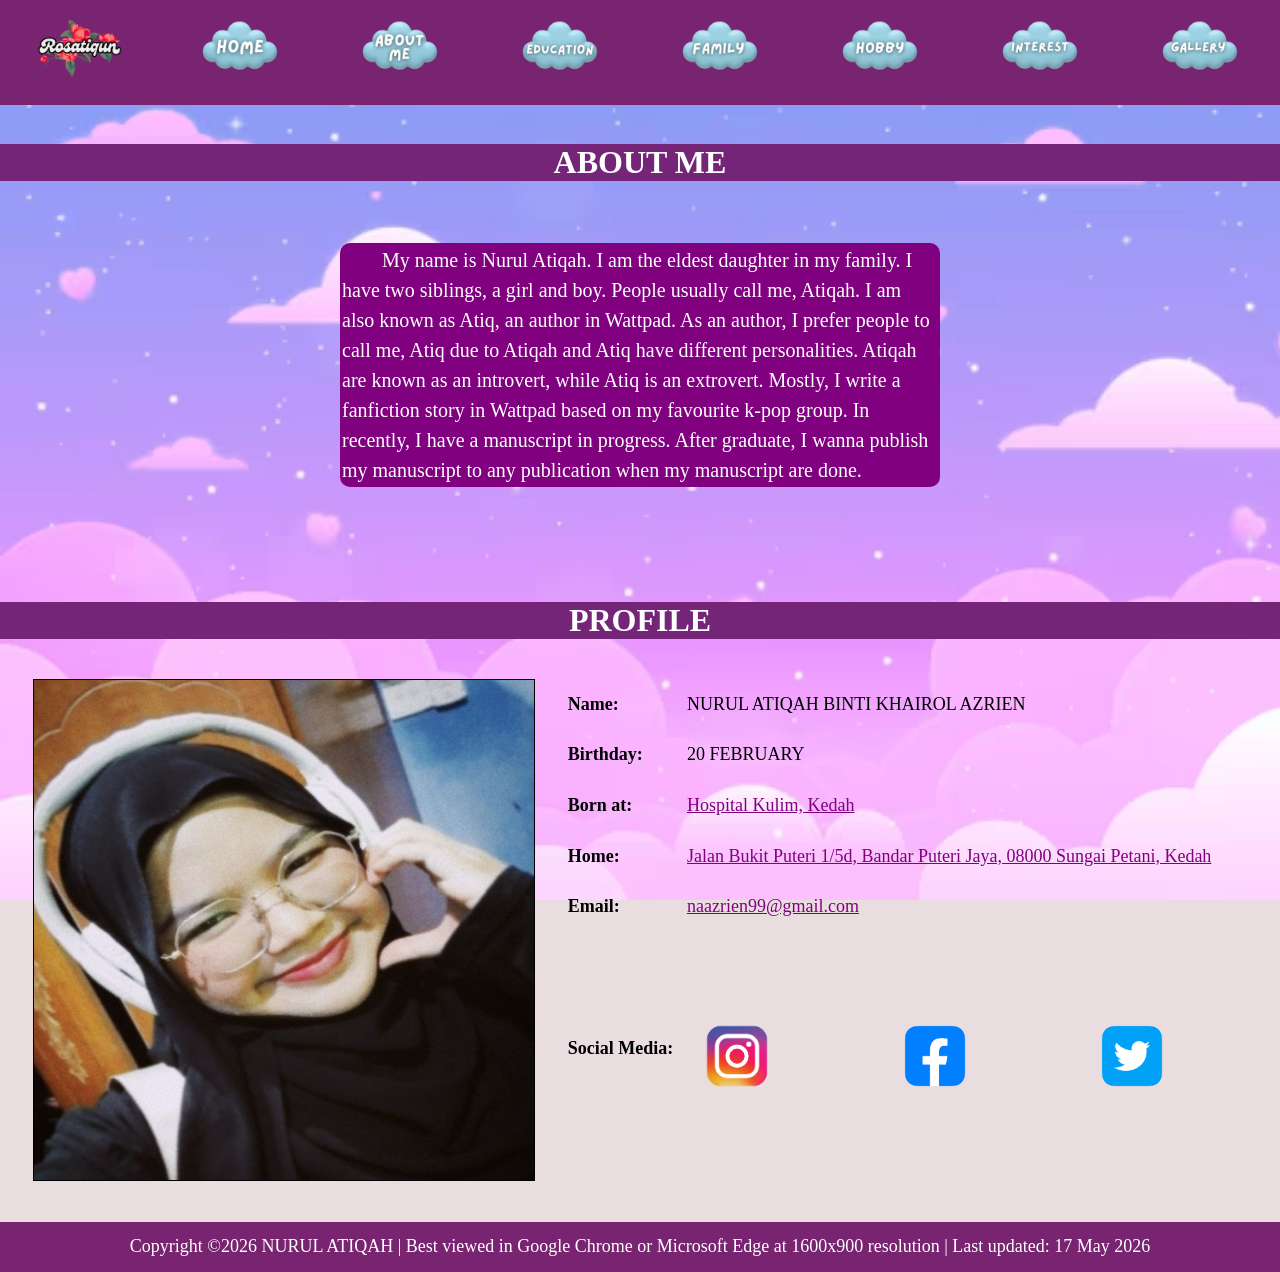
==== about_me.html @ b18af686 "Add files via upload" ====
<!DOCTYPE html>
<html>
<head>
	<title>About Me</title>

<style>
.dropbtn {
  background-color: #782470;
  color: white;
  padding: 0px;
  font-size: 16px;
  border: none;
}

.dropdown {
  position: relative;
  display: inline-block;
}

.dropdown-content {
  display: none;
  position: absolute;
  left: 50%;
  transform: translateX(-50%);
  background-color: #782470;
  min-width: 160px;
  box-shadow: 0px 8px 16px 0px rgba(0,0,0,0.2);
  z-index: 1;
}

.dropdown-content a {
  color: white;
  padding: 10px 5px;
  text-decoration: none;
  display: block;
}

.dropdown-content a:hover {background-color: #ddd;}

.dropdown:hover .dropdown-content {display: block;}

.dropdown:hover .dropbtn {background-color: #3e8e41;}

#myBtn {
  display: block;
  position: fixed;
  bottom: 20px;
  right: 30px;
  z-index: 99;
  border: none;
  outline: none;
  background-color: transparent;
  color: white;
  cursor: pointer;
  padding: 15px;
  border-radius: 10px;
  font-size: 18px;
}

#myBtn:hover {
  background-color: #555;
}

html {
  scroll-behavior: smooth;
}

p.border {
	border: 2px solid purple;
	background-color: purple;
	border-radius: 10px;
	border-spacing: 50px;
}
</style>
	<link rel="stylesheet" href="style.css">
</head>

<body>
<body style="margin:0;padding:0">
<table align="center" width="100%" height="50" cellpadding="0" cellspacing="0">
<tr align="center" bgcolor="#782470">
<td><a href="index.html"><img src="/button/logo.png" width="100" height="100"></a></td>
<td><a href="index.html"><img src="/button/home.png" width="100" height="100"></a></td> 
<td><a href="about_me.html"><img src="/button/aboutme.png" width="100" height="100"></a></td>
<td><a href="education.html"><img src="/button/education.png" width="100" height="100"></a></td>
<td><a href="family.html"><img src="/button/family.png" width="100" height="100"></a></td>
<td>
<div class="dropdown">
	<img src="/button/hobby.png" width="100" height="100">
	<div class="dropdown-content" style="font-family:Comic Sans MS">
		<a href="drawing.html">Drawing</a>
		<a href="reading.html">Reading Novel</a>
		<a href="writing.html">Writing Story</a>
	</div>
</div>
</td>	
<td><a href="interest.html"><img src="/button/interest.png" width="100" height="100"></a></td>
<td>
<div class="dropdown">
	<img src="/button/gallery.png" width="100" height="100">
	<div class="dropdown-content" style="font-family:Comic Sans MS">
		<a href="myself.html">Myself</a>
		<a href="myfamily.html">My Family</a>
		<a href="mydrawing.html">My Drawing</a>
		<a href="mynovels.html">My Novels</a>
		<a href="myfavkpop.html">My Favourite K-pop Group</a>
		<a href="myfavkdrama.html">My Watched K-drama</a>
	</div>
</div>
</td>
</tr>
</table>
<br>
<h1 align="center" style="font-family:Comic Sans MS">ABOUT ME</h1>
<table cellpadding="10" cellspacing="10" align="center" width="50%" valign="top">
<tr>
<td bgcolor="">
	<p style="text-indent: 40px; line-height:30px; color:white" class="border">My name is Nurul Atiqah. I am the eldest daughter in my family. I have two siblings, a girl and boy. People 
		usually call me, Atiqah. I am also known as Atiq, an author in Wattpad. As an author, I prefer people to 
		call me, Atiq due to Atiqah and Atiq have different personalities. Atiqah are known as an introvert, 
		while Atiq is an extrovert. Mostly, I write a fanfiction story in Wattpad based on my favourite 
		k-pop group. In recently, I have a manuscript in progress. After graduate, I wanna publish 
		my manuscript to any publication when my manuscript are done.
	</p>
</td>
</tr>
</table>
<br>
<br>
<br>
<h1 align="center" style="font-family:Comic Sans MS" style="font-size:40px">PROFILE</h1>
<br>
<table align="center" width="100%" cellpadding="0" cellspacing="0">
<tr>
<td align="center" rowspan="6"><img src="/about_me/photo_2025-07-17_12-28-57.jpg" width="500" height="500" border="1"></td>
<td><b>Name:</b></td>
<td colspan="3">NURUL ATIQAH BINTI KHAIROL AZRIEN</td>
</tr>

<tr>
<td><b>Birthday:</b></td>
<td colspan="3">20 FEBRUARY</td>
</tr>

<tr>
<td><b>Born at:</b></td>
<td style="color:#782470" colspan="3">
<a href="https://maps.app.goo.gl/cqk49xLjYuMJYM5J9">Hospital Kulim, Kedah</a></td>
</tr>

<tr>
<td><b>Home:</b></td>
<td style="color:#782470" colspan="3">
<a href="https://maps.app.goo.gl/A5DRRG7iDU1GeDhj9">Jalan Bukit Puteri 1/5d, Bandar Puteri Jaya, 08000 Sungai Petani, Kedah</a></td>
</tr>

<tr>
<td><b>Email:</b></td>
<td colspan="3"><a href="mailto:naazrien99@gmail.com">naazrien99@gmail.com</a></td>
</tr>

<tr>
<td><b>Social Media:</b></p>
</td>
<td>
<a href="https://www.instagram.com/sun.qah_92/" target="_blank"><img src="/about_me/instagram.png" width="100" height="100"></a>
</td>
<td>
<a href="https://www.facebook.com/nurulatiqah.khairol" target="_blank"><img src="/about_me/facebook.png" width="100" height="100"></a>
</td>
<td>
<a href="https://x.com/naazrien_92" target="_blank"><img src="/about_me/twitter.png" width="100" height="100"></a>
</td>
</tr>
</table>
<button onclick="topFunction()" id="myBtn" title="Go to top">
  <img src="scrollup.png" width="50px" height="50px" align="right">
</button>
<br>
<br>
<table align="center" width="100%" height="50" cellpadding="0" cellspacing="0" style="color: white;">
<tr align="center" bgcolor="#782470" >
<td>Copyright ©2026 NURUL ATIQAH | Best viewed in Google Chrome or Microsoft Edge at
1600x900 resolution | Last updated: 17 May 2026</td>
</tr>
</table>
<script>
window.onscroll = function() {
    scrollFunction();
};

function scrollFunction() {
    if (document.documentElement.scrollTop > 300) {
        document.getElementById("myBtn").style.display = "block";
    } else {
        document.getElementById("myBtn").style.display = "none";
    }
}

function topFunction() {
    document.documentElement.scrollTop = 0;
}
</script>
<body bgcolor="#eadde0">
<body link="purple">
</body>
</html>
---- style.css ----
body {
	background-image: url('bg3.jpg');
	background-repeat: no-repeat;
	background-attachment: fixed;
	background-size: cover;
}

h1 {
	background-color:#742577;
	color:#ffffff;
	font-family:Comic Sans MS;
}

p {
	font-size: 20px;
}

td {
	font-size: 18px;
}

button {
	width: 100px;
	height: 100px;
}
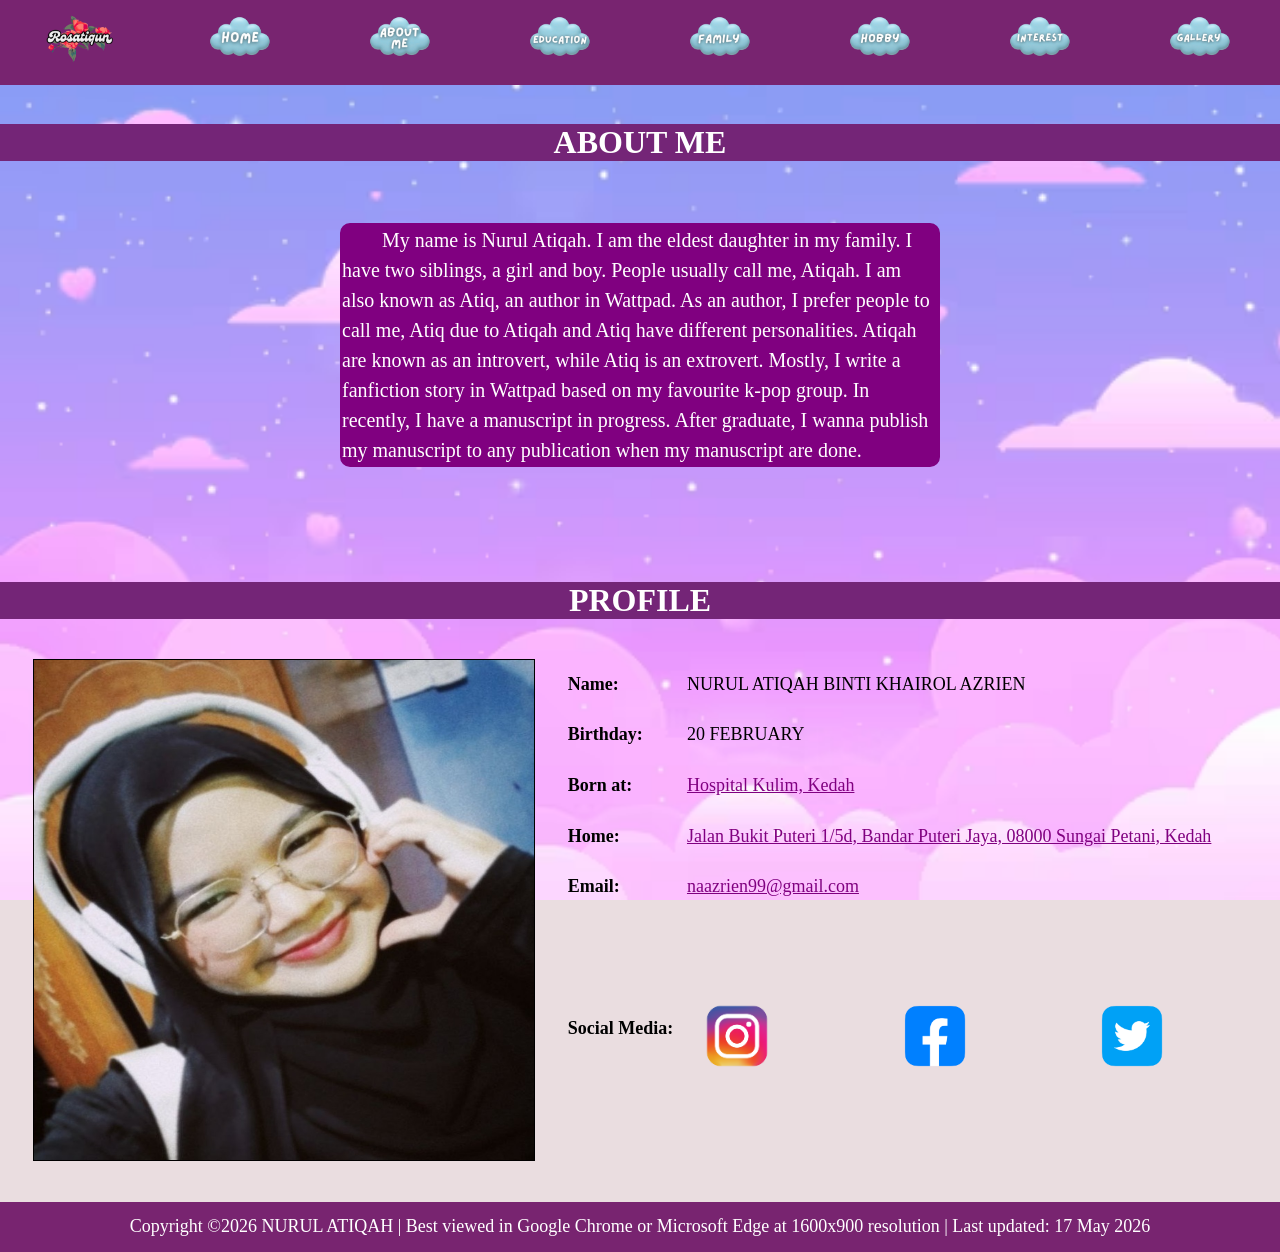
==== commit a8b03b7d: "Update about_me.html" ====
--- a/about_me.html
+++ b/about_me.html
@@ -4,6 +4,13 @@
 	<title>About Me</title>
 
 <style>
+@media screen and (max-width: 768px) {
+	td {
+		display: block;
+		width: 100%;
+	}
+}
+	
 .dropbtn {
   background-color: #782470;
   color: white;
@@ -73,20 +80,20 @@
 }
 </style>
 	<link rel="stylesheet" href="style.css">
+<meta name="viewport" content="width=device-width, initial-scale=1.0">
 </head>
-
 <body>
-<body style="margin:0;padding:0">
+<body style="margin:0;padding:0;background-color:#eadde0;">
 <table align="center" width="100%" height="50" cellpadding="0" cellspacing="0">
 <tr align="center" bgcolor="#782470">
-<td><a href="index.html"><img src="/button/logo.png" width="100" height="100"></a></td>
-<td><a href="index.html"><img src="/button/home.png" width="100" height="100"></a></td> 
-<td><a href="about_me.html"><img src="/button/aboutme.png" width="100" height="100"></a></td>
-<td><a href="education.html"><img src="/button/education.png" width="100" height="100"></a></td>
-<td><a href="family.html"><img src="/button/family.png" width="100" height="100"></a></td>
+<td><a href="index.html"><img src="button/logo.png" width="50%" height="auto"></a></td>
+<td><a href="index.html"><img src="button/home.png" width="50%" height="auto"></a></td> 
+<td><a href="about_me.html"><img src="button/aboutme.png" width="50%" height="auto"></a></td>
+<td><a href="education.html"><img src="button/education.png" width="50%" height="auto"></a></td>
+<td><a href="family.html"><img src="button/family.png" width="50%" height="auto"></a></td>
 <td>
 <div class="dropdown">
-	<img src="/button/hobby.png" width="100" height="100">
+	<img src="button/hobby.png" width="50%" height=":auto">
 	<div class="dropdown-content" style="font-family:Comic Sans MS">
 		<a href="drawing.html">Drawing</a>
 		<a href="reading.html">Reading Novel</a>
@@ -94,10 +101,10 @@
 	</div>
 </div>
 </td>	
-<td><a href="interest.html"><img src="/button/interest.png" width="100" height="100"></a></td>
+<td><a href="interest.html"><img src="button/interest.png" width="50%" height="auto"></a></td>
 <td>
 <div class="dropdown">
-	<img src="/button/gallery.png" width="100" height="100">
+	<img src="button/gallery.png" width="50%" height="auto">
 	<div class="dropdown-content" style="font-family:Comic Sans MS">
 		<a href="myself.html">Myself</a>
 		<a href="myfamily.html">My Family</a>
@@ -132,7 +139,7 @@
 <br>
 <table align="center" width="100%" cellpadding="0" cellspacing="0">
 <tr>
-<td align="center" rowspan="6"><img src="/about_me/photo_2025-07-17_12-28-57.jpg" width="500" height="500" border="1"></td>
+<td align="center" rowspan="6"><img src="about_me/photo_2025-07-17_12-28-57.jpg" width="500" height="500" border="1"></td>
 <td><b>Name:</b></td>
 <td colspan="3">NURUL ATIQAH BINTI KHAIROL AZRIEN</td>
 </tr>
@@ -163,18 +170,18 @@
 <td><b>Social Media:</b></p>
 </td>
 <td>
-<a href="https://www.instagram.com/sun.qah_92/" target="_blank"><img src="/about_me/instagram.png" width="100" height="100"></a>
-</td>
-<td>
-<a href="https://www.facebook.com/nurulatiqah.khairol" target="_blank"><img src="/about_me/facebook.png" width="100" height="100"></a>
-</td>
-<td>
-<a href="https://x.com/naazrien_92" target="_blank"><img src="/about_me/twitter.png" width="100" height="100"></a>
+<a href="https://www.instagram.com/sun.qah_92/" target="_blank"><img src="about_me/instagram.png" width="100" height="100"></a>
+</td>
+<td>
+<a href="https://www.facebook.com/nurulatiqah.khairol" target="_blank"><img src="about_me/facebook.png" width="100" height="100"></a>
+</td>
+<td>
+<a href="https://x.com/naazrien_92" target="_blank"><img src="about_me/twitter.png" width="100" height="100"></a>
 </td>
 </tr>
 </table>
 <button onclick="topFunction()" id="myBtn" title="Go to top">
-  <img src="scrollup.png" width="50px" height="50px" align="right">
+  <img src="button/scrollup.png" width="50px" height="50px" align="right">
 </button>
 <br>
 <br>
@@ -204,4 +211,4 @@
 <body bgcolor="#eadde0">
 <body link="purple">
 </body>
-</html>+</html>
